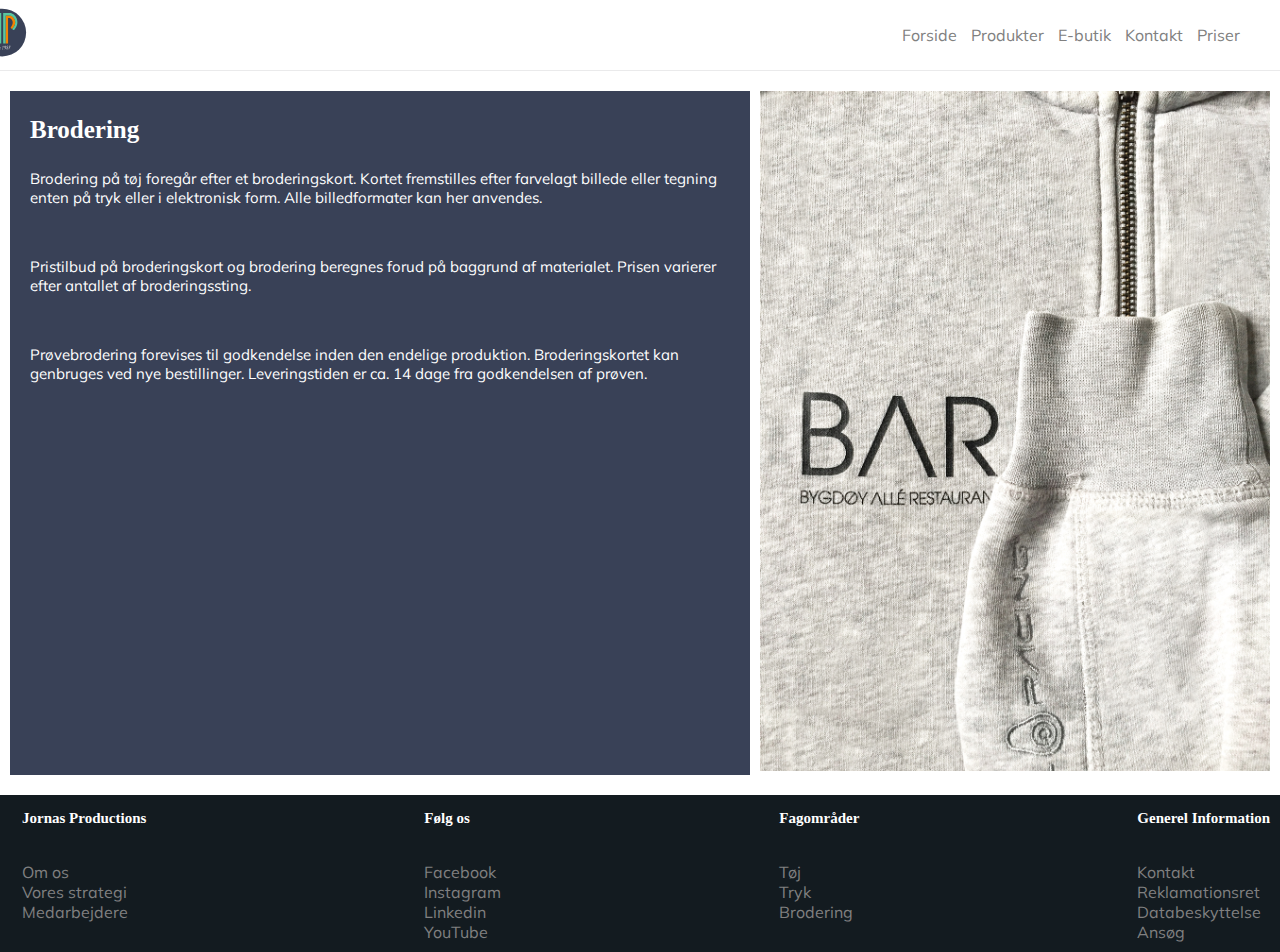
==== brodering.html @ 53febc70 "tryk og brodering -billeder" ====
<!DOCTYPE html>
<html lang="">

<head>
    <meta charset="utf-8">
    <meta name="viewport" content="width=device-width, initial-scale=1.0">
    <title></title>
    <link rel="stylesheet" href="brodering.css" type="text/css">
    <link href="https://fonts.googleapis.com/css?family=Muli" rel="stylesheet">
    <link rel="apple-touch-icon" sizes="180x180" href="ikoner/apple-touch-icon.png">
    <link rel="icon" type="image/png" sizes="32x32" href="ikoner/favicon-32x32.png">
    <link rel="icon" type="image/png" sizes="16x16" href="ikoner/favicon-16x16.png">
    <link rel="manifest" href="ikoner/site.webmanifest">
    <link rel="mask-icon" href="ikoner/safari-pinned-tab.svg" color="#5bbad5">
    <link rel="shortcut icon" href="ikoner/favicon.ico">
    <meta name="msapplication-TileColor" content="#da532c">
    <meta name="msapplication-config" content="ikoner/browserconfig.xml">
    <meta name="theme-color" content="#ffffff">
</head>

<body>
    <header>
        <div class="nav">
            <div class="logo">
                <img src="billeder/logo.svg">
            </div>
            <label for="toggle">&#9776;</label>
            <input type="checkbox" id="toggle" />
            <div class="menu">
                <a href="index.html">Forside</a>
                <a href="index.html#top">Produkter</a>
                <a href="http://www.jornas-butik.dk/">E-butik</a>
                <a href="index.html#bottom">Kontakt</a>
                <a href="priser.html">Priser</a>
            </div>
        </div>
    </header>

    <section id="priser">
        <div class="sectionwrapper">
            <div class="txt">
                <h3>Brodering</h3>

                <p>Brodering på tøj foregår efter et broderingskort. Kortet fremstilles efter farvelagt billede eller tegning enten på tryk eller i elektronisk form. Alle billedformater kan her anvendes.</p>
                <br>

                <p>Pristilbud på broderingskort og brodering beregnes forud på baggrund af materialet. Prisen varierer efter antallet af broderingssting.</p>
                <br>

                <p>Prøvebrodering forevises til godkendelse inden den endelige produktion. Broderingskortet kan genbruges ved nye bestillinger. Leveringstiden er ca. 14 dage fra godkendelsen af prøven.</p>



            </div>

            <div class="img">
                <img src="billeder/print_hoodie.png.jpg" alt="print">
            </div>


        </div>

    </section>

    <footer>
        <div class="wrapper">
            <div class="col1">
                <h3>Jornas Productions</h3>
                <br>
                <a href="jornas.dk">
                    Om os
                </a>
                <br>
                <a href="jornas.dk">
                    Vores strategi
                </a>
                <br>
                <a href="jornas.dk">
                    Medarbejdere
                </a>
                <br>
            </div>
            <div class="col2">
                <h3>Følg os</h3>
                <br>
                <a href="jornas.dk">
                    Facebook
                </a>
                <br>
                <a href="jornas.dk">
                    Instagram
                </a>
                <br>
                <a href="jornas.dk">
                    Linkedin
                </a>
                <br>
                <a href="jornas.dk">
                    YouTube
                </a>
                <br>
            </div>
            <div class="col3">
                <h3>Fagområder</h3>
                <br>
                <a href="jornas.dk">
                    Tøj
                </a>
                <br>
                <a href="jornas.dk">
                    Tryk
                </a>
                <br>
                <a href="jornas.dk">
                    Brodering
                </a>
                <br>
            </div>
            <div class="col4">
                <h3>Generel Information</h3>
                <br>
                <a href="jornas.dk">
                    Kontakt
                </a>
                <br>
                <a href="jornas.dk">
                    Reklamationsret
                </a>
                <br>
                <a href="jornas.dk">
                    Databeskyttelse
                </a>
                <br>
                <a href="jornas.dk">
                    Ansøg
                </a>
                <br>
            </div>
        </div>
    </footer>

    <script src=""></script>
</body></html>
---- brodering.css ----
img {
    width: 100%;
}

body {
    margin: 0;
}

html {
    font-family: 'Muli', sans-serif;
}


.nav {
    display: flex;
    border-bottom: 1px solid #EAEAEB;
    text-align: right;
    height: 70px;
    line-height: 70px;
    background-color: white;
    position: relative;
    justify-content: space-between;
}

.nav img {
    width: 70%;
    height: 70%;
    position: absolute;
    right: 830px;
    top: 8px;
}

.logo {
    flex-grow: 1;
}

.menu {
    margin: 0 30px 0 0;
    flex-grow: 1;
}

.menu a {
    clear: right;
    text-decoration: none;
    color: gray;
    margin 0 10px;
    padding-right: 10px;
    line-height: 70px;
    position: relative;
}

span {
    color: #54D17A;
}

label {
    margin: 0 40px 0 0;
    font-size: 26px;
    line-height: 70px;
    display: none;
    width: 26px;
    float: right;
}

#toggle {
    display: none;
}

@media only screen and (max-width: 500px) {
    .nav img {
        width: 70%;
        height: 70%;
        position: absolute;
        right: 275px;
    }

}


@media only screen and (max-width: 500px) {
    label {
        display: block;
        cursor: pointer;
        position: relative;

    }

    .menu {
        text-align: center;
        width: 100%;
        display: none;
        z-index: 1;
        position: absolute;
        top: 16vw;
    }

    .menu a {
        display: block;
        border-bottom: 1px solid #EAEAEB;
        margin: 0px;
        background-color: white;

    }

    #toggle:checked + .menu {
        display: block;
        background-color: white;
    }
}

.menu a:hover {
    text-decoration: underline;

}

/******SLUT PÅ HEADER*****/




/*****START PÅ PRIS-SIDE*****/

h3 {
    font-family: 'Merriweather', serif;
    font-size: 25px;
    font-weight: bold;
}

/*parent*/
.sectionwrapper {
    display: flex;
    flex-wrap: wrap;

    /* varför fuckar hela sitet med flex-wrap på?*/
    padding-top: 20px;


}

/*child*/
.txt {
    flex-grow: 1;
    flex-basis: 700px;
    margin: 0 10px;
    margin-bottom: 20px;
    background-color: #394157;
    color: white;
    padding-left: 20px;
    padding-right: 10px;
}

.img {
    flex-grow: 1;
    flex-basis: 500px;
    width: 35%;
    height: 35%;
    margin-bottom: 20px;
    margin-right: 10px;


}


/******FOOTER******/

footer {
    background-color: #131b20;
    color: grey;
}

footer a {
    color: grey;
    text-decoration: none;
}

footer h3 {
    font-size: 15px;
    color: white;
}

.wrapper {
    display: flex;
    justify-content: space-between;
    padding-left: 22px;
    padding-right: 10px;
    padding-bottom: 10px;
}

footer a:hover {
    color: white;
}

p {

    font-size: 15px;
}

.txt a {
    color: white;
    text-decoration: none;
    font-weight: bold;
}

.txt a:hover {
    text-decoration: underline;
}
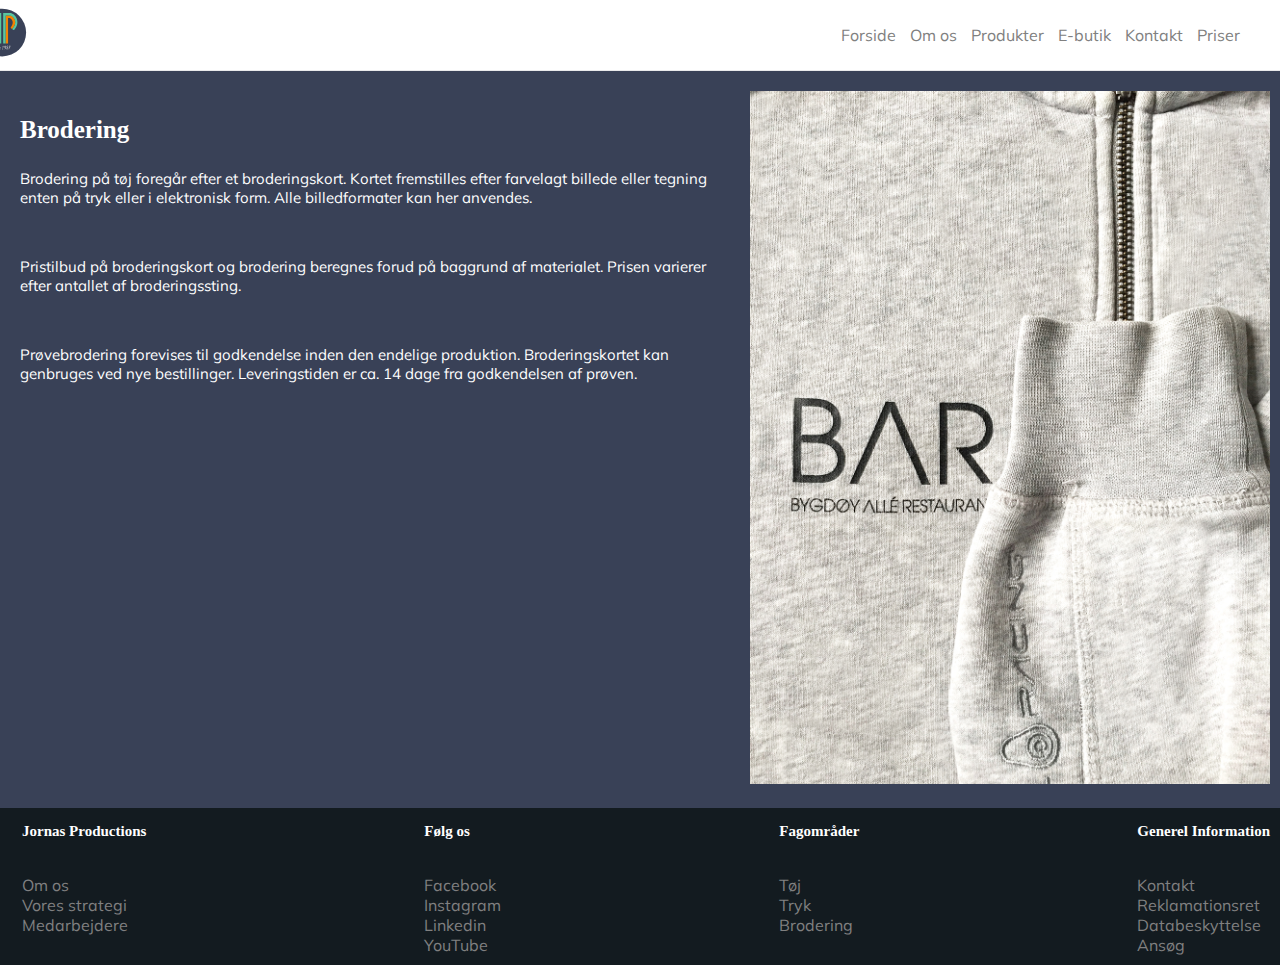
==== commit a1e15422: "om sektion added" ====
--- a/brodering.html
+++ b/brodering.html
@@ -4,8 +4,8 @@
 <head>
     <meta charset="utf-8">
     <meta name="viewport" content="width=device-width, initial-scale=1.0">
-    <title></title>
-    <link rel="stylesheet" href="brodering.css" type="text/css">
+    <title>Brodering</title>
+    <link rel="stylesheet" href="produktside.css" type="text/css">
     <link href="https://fonts.googleapis.com/css?family=Muli" rel="stylesheet">
     <link rel="apple-touch-icon" sizes="180x180" href="ikoner/apple-touch-icon.png">
     <link rel="icon" type="image/png" sizes="32x32" href="ikoner/favicon-32x32.png">
@@ -28,6 +28,7 @@
             <input type="checkbox" id="toggle" />
             <div class="menu">
                 <a href="index.html">Forside</a>
+                <a href="om.html">Om os</a>
                 <a href="index.html#top">Produkter</a>
                 <a href="http://www.jornas-butik.dk/">E-butik</a>
                 <a href="index.html#bottom">Kontakt</a>
@@ -35,47 +36,44 @@
             </div>
         </div>
     </header>
+    <div class="sectionwrapper">
+        <div class="txt">
+            <h3>Brodering</h3>
 
-    <section id="priser">
-        <div class="sectionwrapper">
-            <div class="txt">
-                <h3>Brodering</h3>
+            <p>Brodering på tøj foregår efter et broderingskort. Kortet fremstilles efter farvelagt billede eller tegning enten på tryk eller i elektronisk form. Alle billedformater kan her anvendes.</p>
+            <br>
 
-                <p>Brodering på tøj foregår efter et broderingskort. Kortet fremstilles efter farvelagt billede eller tegning enten på tryk eller i elektronisk form. Alle billedformater kan her anvendes.</p>
-                <br>
+            <p>Pristilbud på broderingskort og brodering beregnes forud på baggrund af materialet. Prisen varierer efter antallet af broderingssting.</p>
+            <br>
 
-                <p>Pristilbud på broderingskort og brodering beregnes forud på baggrund af materialet. Prisen varierer efter antallet af broderingssting.</p>
-                <br>
+            <p>Prøvebrodering forevises til godkendelse inden den endelige produktion. Broderingskortet kan genbruges ved nye bestillinger. Leveringstiden er ca. 14 dage fra godkendelsen af prøven.</p>
 
-                <p>Prøvebrodering forevises til godkendelse inden den endelige produktion. Broderingskortet kan genbruges ved nye bestillinger. Leveringstiden er ca. 14 dage fra godkendelsen af prøven.</p>
-
-
-
-            </div>
-
-            <div class="img">
-                <img src="billeder/print_hoodie.png.jpg" alt="print">
-            </div>
 
 
         </div>
 
+        <div class="img">
+            <img src="billeder/print_hoodie.png.jpg" alt="print">
+        </div>
+
+
+    </div>
+
     </section>
-
     <footer>
         <div class="wrapper">
             <div class="col1">
                 <h3>Jornas Productions</h3>
                 <br>
-                <a href="jornas.dk">
+                <a href="http://www.jornas.dk">
                     Om os
                 </a>
                 <br>
-                <a href="jornas.dk">
+                <a href="http://www.jornas.dk">
                     Vores strategi
                 </a>
                 <br>
-                <a href="jornas.dk">
+                <a href="http://www.jornas.dk">
                     Medarbejdere
                 </a>
                 <br>
@@ -83,19 +81,19 @@
             <div class="col2">
                 <h3>Følg os</h3>
                 <br>
-                <a href="jornas.dk">
+                <a href="http://www.jornas.dk">
                     Facebook
                 </a>
                 <br>
-                <a href="jornas.dk">
+                <a href="http://www.jornas.dk">
                     Instagram
                 </a>
                 <br>
-                <a href="jornas.dk">
+                <a href="http://www.jornas.dk">
                     Linkedin
                 </a>
                 <br>
-                <a href="jornas.dk">
+                <a href="http://www.jornas.dk">
                     YouTube
                 </a>
                 <br>
@@ -103,15 +101,15 @@
             <div class="col3">
                 <h3>Fagområder</h3>
                 <br>
-                <a href="jornas.dk">
+                <a href="http://www.jornas.dk">
                     Tøj
                 </a>
                 <br>
-                <a href="jornas.dk">
+                <a href="http://www.jornas.dk">
                     Tryk
                 </a>
                 <br>
-                <a href="jornas.dk">
+                <a href="http://www.jornas.dk">
                     Brodering
                 </a>
                 <br>
@@ -119,19 +117,19 @@
             <div class="col4">
                 <h3>Generel Information</h3>
                 <br>
-                <a href="jornas.dk">
+                <a href="http://www.jornas.dk">
                     Kontakt
                 </a>
                 <br>
-                <a href="jornas.dk">
+                <a href="http://www.jornas.dk">
                     Reklamationsret
                 </a>
                 <br>
-                <a href="jornas.dk">
+                <a href="http://www.jornas.dk">
                     Databeskyttelse
                 </a>
                 <br>
-                <a href="jornas.dk">
+                <a href="http://www.jornas.dk">
                     Ansøg
                 </a>
                 <br>
@@ -139,5 +137,6 @@
         </div>
     </footer>
 
-    <script src=""></script>
-</body></html>
+</body>
+
+</html>
--- a/produktside.css
+++ b/produktside.css
@@ -0,0 +1,251 @@
+img {
+    width: 100%;
+}
+
+body {
+    margin: 0;
+}
+
+html {
+    font-family: 'Muli', sans-serif;
+}
+
+
+.nav {
+    display: flex;
+    border-bottom: 1px solid #EAEAEB;
+    text-align: right;
+    height: 70px;
+    line-height: 70px;
+    background-color: white;
+    position: relative;
+    justify-content: space-between;
+}
+
+.nav img {
+    width: 70%;
+    height: 70%;
+    position: absolute;
+    right: 830px;
+    top: 8px;
+}
+
+.logo {
+    flex-grow: 1;
+}
+
+.menu {
+    margin: 0 30px 0 0;
+    flex-grow: 1;
+}
+
+.menu a {
+    clear: right;
+    text-decoration: none;
+    color: gray;
+    margin 0 10px;
+    padding-right: 10px;
+    line-height: 70px;
+    position: relative;
+}
+
+span {
+    color: #54D17A;
+}
+
+label {
+    margin: 0 40px 0 0;
+    font-size: 26px;
+    line-height: 70px;
+    display: none;
+    width: 26px;
+    float: right;
+}
+
+#toggle {
+    display: none;
+}
+
+@media only screen and (max-width: 500px) {
+    .nav img {
+        width: 70%;
+        height: 70%;
+        position: absolute;
+        right: 275px;
+    }
+
+}
+
+
+@media only screen and (max-width: 500px) {
+    label {
+        display: block;
+        cursor: pointer;
+        position: relative;
+
+    }
+
+    .menu {
+        text-align: center;
+        width: 100%;
+        display: none;
+        z-index: 1;
+        position: absolute;
+        top: 16vw;
+    }
+
+    .menu a {
+        display: block;
+        border-bottom: 1px solid #EAEAEB;
+        margin: 0px;
+        background-color: white;
+
+    }
+
+    #toggle:checked + .menu {
+        display: block;
+        background-color: white;
+    }
+}
+
+.menu a:hover {
+    text-decoration: underline;
+
+}
+
+/******SLUT PÅ HEADER*****/
+
+
+h3 {
+    font-family: 'Merriweather', serif;
+    font-size: 25px;
+    font-weight: bold;
+}
+
+/*parent*/
+.sectionwrapper {
+    display: flex;
+    flex-wrap: wrap;
+
+    /* varför fuckar hela sitet med flex-wrap på?*/
+    padding-top: 20px;
+    background-color: #394157;
+
+
+}
+
+/*child*/
+.txt {
+    flex-grow: 1;
+    flex-basis: 700px;
+    padding: 0 10px;
+    padding-bottom: 20px;
+    color: white;
+    padding-left: 20px;
+    padding-right: 10px;
+}
+
+.img {
+    flex-grow: 1;
+    flex-basis: 500px;
+    width: 35%;
+    height: 35%;
+    padding-bottom: 20px;
+    padding-right: 10px;
+
+
+}
+
+
+/******FOOTER******/
+
+footer {
+    background-color: #131b20;
+    color: grey;
+}
+
+footer a {
+    color: grey;
+    text-decoration: none;
+}
+
+footer h3 {
+    font-size: 15px;
+    color: white;
+}
+
+.wrapper {
+    display: flex;
+    justify-content: space-between;
+    padding-left: 22px;
+    padding-right: 10px;
+    padding-bottom: 10px;
+}
+
+footer a:hover {
+    color: white;
+}
+
+p {
+
+    font-size: 15px;
+}
+
+.txt a {
+    color: white;
+    text-decoration: none;
+    font-weight: bold;
+}
+
+.txt a:hover {
+    text-decoration: underline;
+}
+
+/*BOTTOM*/
+
+.bottom {
+    display: flex;
+    align-items: center;
+    flex-grow: 1;
+    background-color: #6b7389;
+    color: white;
+}
+
+.bottom img {}
+
+.bottom .img {
+    display: flex;
+}
+
+video {
+    text-align: center;
+    display: block;
+    width: auto;
+    margin: 0 auto;
+    padding-top: 10px;
+    padding-bottom: 10px;
+
+}
+
+.omtxt {
+    padding-left: 110px;
+    padding-right: 110px;
+}
+
+.mapouter {
+    padding-top: 50px;
+    padding-right: 20px;
+    padding-bottom: 10px;
+    height: 500px;
+    width: 600px;
+}
+
+.gmap_canvas {
+    background: none !important;
+    height: 500px;
+    width: 600px;
+}
+
+.top {
+    background-color: #394157;
+}
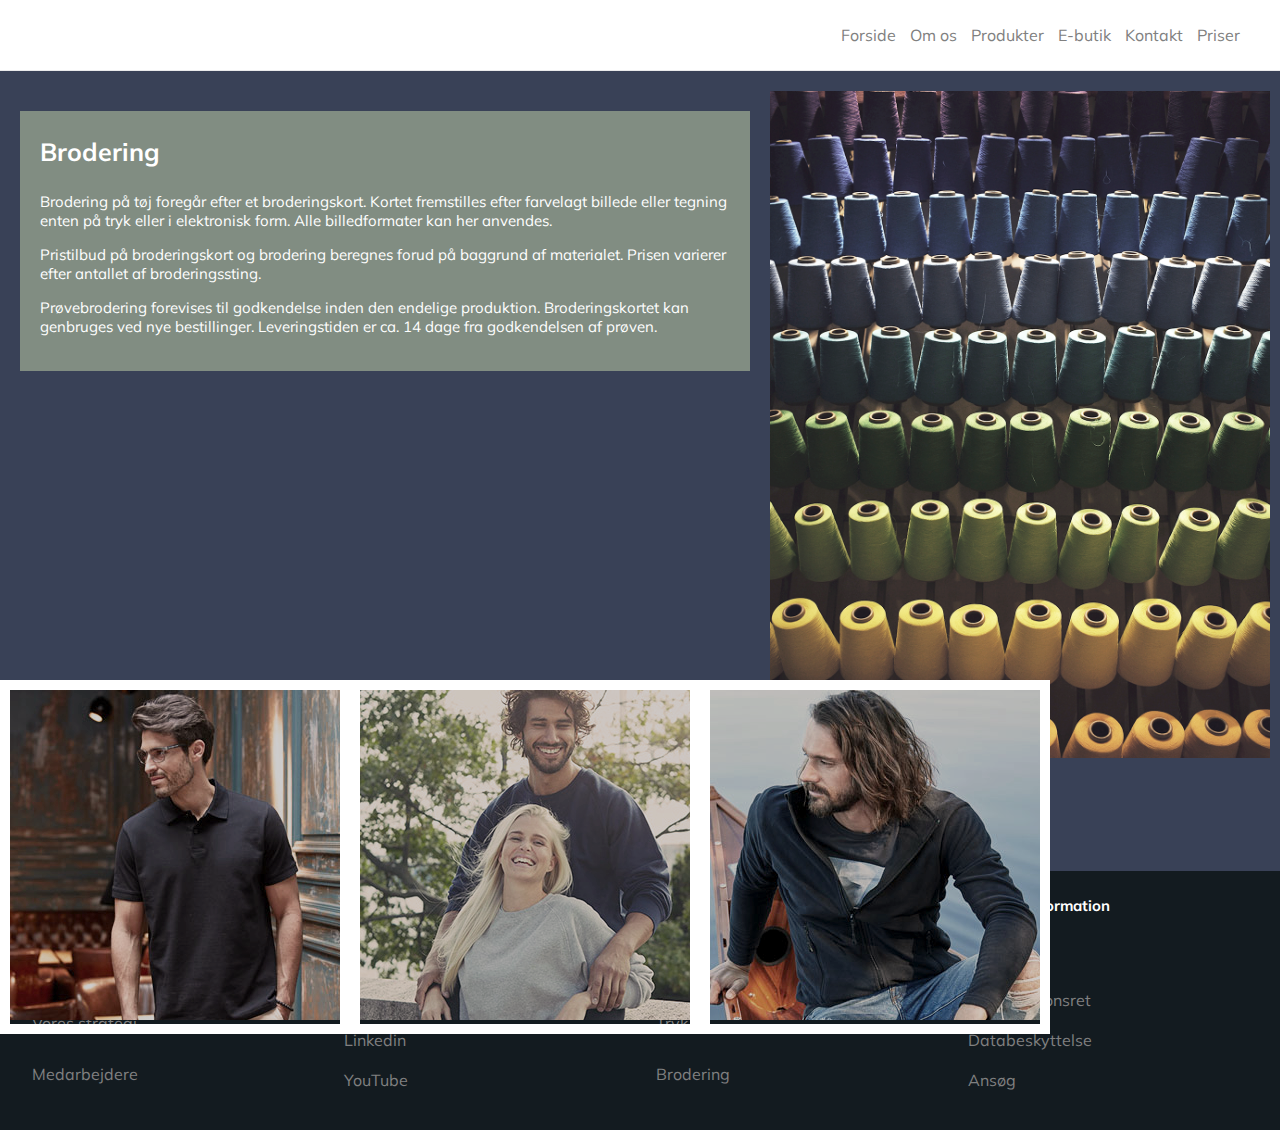
==== commit 5367e07d: "done" ====
--- a/brodering.html
+++ b/brodering.html
@@ -1,5 +1,5 @@
 <!DOCTYPE html>
-<html lang="">
+<html lang="da">
 
 <head>
     <meta charset="utf-8">
@@ -16,14 +16,12 @@
     <meta name="msapplication-TileColor" content="#da532c">
     <meta name="msapplication-config" content="ikoner/browserconfig.xml">
     <meta name="theme-color" content="#ffffff">
+    <meta name="robots" content="noindex">
 </head>
 
 <body>
     <header>
         <div class="nav">
-            <div class="logo">
-                <img src="billeder/logo.svg">
-            </div>
             <label for="toggle">&#9776;</label>
             <input type="checkbox" id="toggle" />
             <div class="menu">
@@ -41,11 +39,7 @@
             <h3>Brodering</h3>
 
             <p>Brodering på tøj foregår efter et broderingskort. Kortet fremstilles efter farvelagt billede eller tegning enten på tryk eller i elektronisk form. Alle billedformater kan her anvendes.</p>
-            <br>
-
             <p>Pristilbud på broderingskort og brodering beregnes forud på baggrund af materialet. Prisen varierer efter antallet af broderingssting.</p>
-            <br>
-
             <p>Prøvebrodering forevises til godkendelse inden den endelige produktion. Broderingskortet kan genbruges ved nye bestillinger. Leveringstiden er ca. 14 dage fra godkendelsen af prøven.</p>
 
 
@@ -53,16 +47,25 @@
         </div>
 
         <div class="img">
-            <img src="billeder/print_hoodie.png.jpg" alt="print">
+            <img src="produktbilleder/brodering_front.png" alt="brodering">
         </div>
-
-
     </div>
 
-    </section>
+    <div id="sectionwrapper3">
+        <div id="col">
+            <img src="produktbilleder/bild_7.png" alt="produkt7">
+        </div>
+        <div id="col">
+            <img src="produktbilleder/bild_3.png" alt="produkt3">
+
+        </div>
+        <div id="col">
+            <img src="produktbilleder/bild_9.png" alt="produkt9"> </div>
+    </div>
+
     <footer>
         <div class="wrapper">
-            <div class="col1">
+            <div class="col">
                 <h3>Jornas Productions</h3>
                 <br>
                 <a href="http://www.jornas.dk">
@@ -78,7 +81,7 @@
                 </a>
                 <br>
             </div>
-            <div class="col2">
+            <div class="col">
                 <h3>Følg os</h3>
                 <br>
                 <a href="http://www.jornas.dk">
@@ -98,7 +101,7 @@
                 </a>
                 <br>
             </div>
-            <div class="col3">
+            <div class="col">
                 <h3>Fagområder</h3>
                 <br>
                 <a href="http://www.jornas.dk">
@@ -114,7 +117,7 @@
                 </a>
                 <br>
             </div>
-            <div class="col4">
+            <div class="col">
                 <h3>Generel Information</h3>
                 <br>
                 <a href="http://www.jornas.dk">
--- a/produktside.css
+++ b/produktside.css
@@ -78,6 +78,14 @@
 
 
 @media only screen and (max-width: 500px) {
+
+    header {
+        position: fixed;
+        background-color: white;
+        width: 100%;
+        z-index: 1;
+    }
+
     label {
         display: block;
         cursor: pointer;
@@ -106,6 +114,7 @@
         display: block;
         background-color: white;
     }
+
 }
 
 .menu a:hover {
@@ -117,7 +126,6 @@
 
 
 h3 {
-    font-family: 'Merriweather', serif;
     font-size: 25px;
     font-weight: bold;
 }
@@ -132,6 +140,51 @@
     background-color: #394157;
 
 
+}
+
+#sectionwrapper {
+    display: flex;
+    flex-wrap: nowrap;
+    flex-direction: row;
+
+    position: absolute;
+    left: 1vw;
+    bottom: -1vw;
+}
+
+#sectionwrapper #col {
+    border: solid white 10px;
+    margin 10px;
+}
+
+#sectionwrapper2 {
+    display: flex;
+    flex-wrap: nowrap;
+    flex-direction: row;
+
+    position: absolute;
+    left: 0vw;
+    bottom: -10.5vw;
+}
+
+#sectionwrapper3 {
+    display: flex;
+    flex-wrap: nowrap;
+    flex-direction: row;
+
+    position: absolute;
+    left: 0vw;
+    bottom: -10.5vw;
+}
+
+#sectionwrapper2 #col {
+    border: solid white 10px;
+    margin 10px;
+}
+
+#sectionwrapper3 #col {
+    border: solid white 10px;
+    margin 10px;
 }
 
 /*child*/
@@ -156,6 +209,11 @@
 
 }
 
+#produktbilleder {
+    width: 300px;
+    height: 300px;
+}
+
 
 /******FOOTER******/
 
@@ -191,6 +249,12 @@
     font-size: 15px;
 }
 
+.txt {
+    background-color: #818D82;
+    margin: 20px;
+    margin-bottom: 500px;
+}
+
 .txt a {
     color: white;
     text-decoration: none;
@@ -205,10 +269,35 @@
 
 .bottom {
     display: flex;
-    align-items: center;
-    flex-grow: 1;
+    flex-wrap: wrap;
+    flex-direction: row;
+    justify-content: space-between;
     background-color: #6b7389;
     color: white;
+}
+
+.content1 {
+    flex-grow: 1;
+    flex-basis: 500px;
+    background-color: #818D82;
+    margin: 50px;
+}
+
+.content2 {
+    flex-grow: 1;
+    flex-basis: 600px
+}
+
+.col {
+    /* Parent */
+    display: flex;
+    justify-content: space-between;
+    flex-direction: column;
+    margin: 10px;
+
+    /* Child */
+    flex-grow: 1;
+    flex-basis: 400px;
 }
 
 .bottom img {}
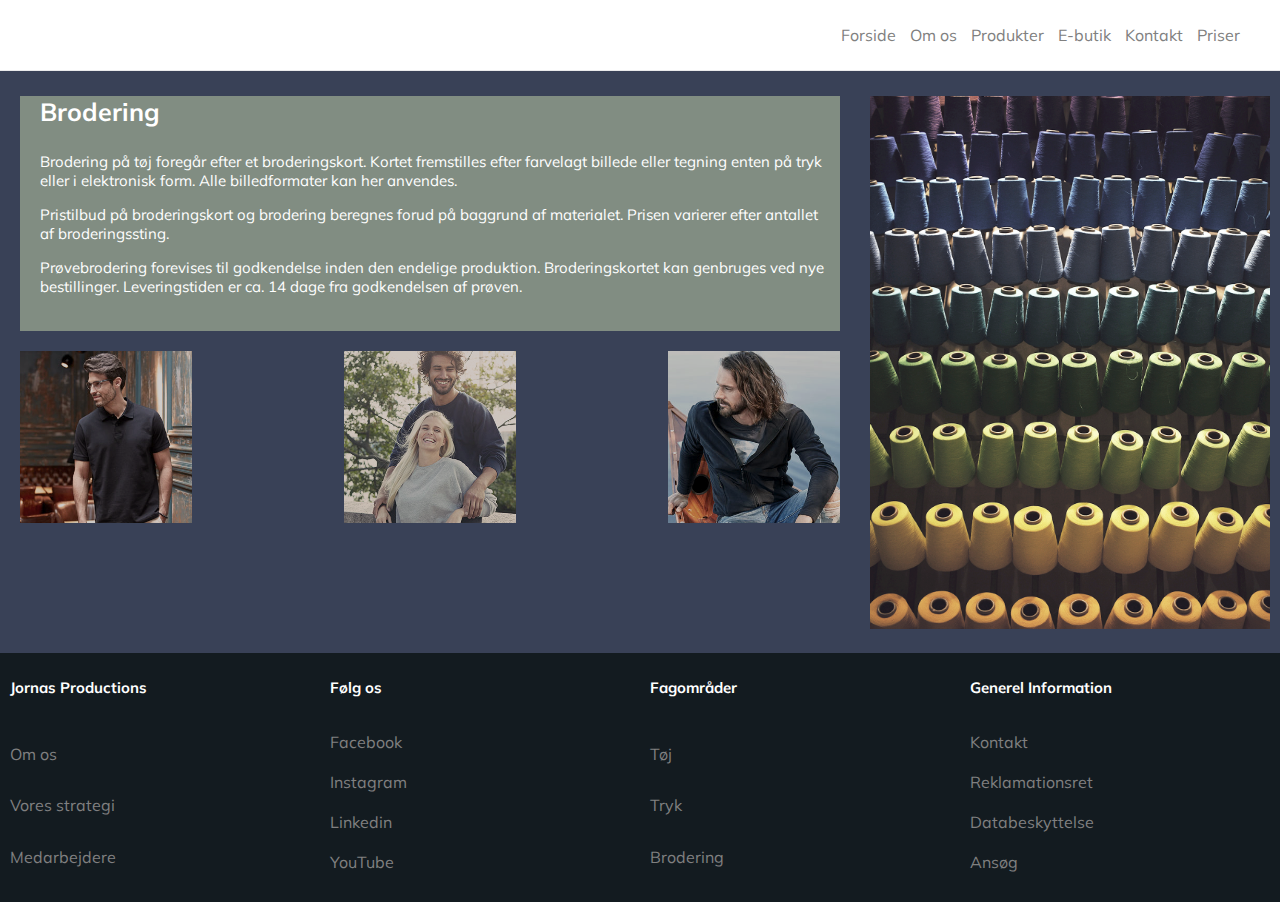
==== commit 45840bb4: "fjernet position absolute" ====
--- a/brodering.html
+++ b/brodering.html
@@ -34,33 +34,27 @@
             </div>
         </div>
     </header>
+
     <div class="sectionwrapper">
-        <div class="txt">
-            <h3>Brodering</h3>
+        <div class="left">
+            <div class="txt">
+                <h3>Brodering</h3>
 
-            <p>Brodering på tøj foregår efter et broderingskort. Kortet fremstilles efter farvelagt billede eller tegning enten på tryk eller i elektronisk form. Alle billedformater kan her anvendes.</p>
-            <p>Pristilbud på broderingskort og brodering beregnes forud på baggrund af materialet. Prisen varierer efter antallet af broderingssting.</p>
-            <p>Prøvebrodering forevises til godkendelse inden den endelige produktion. Broderingskortet kan genbruges ved nye bestillinger. Leveringstiden er ca. 14 dage fra godkendelsen af prøven.</p>
+                <p>Brodering på tøj foregår efter et broderingskort. Kortet fremstilles efter farvelagt billede eller tegning enten på tryk eller i elektronisk form. Alle billedformater kan her anvendes.</p>
+                <p>Pristilbud på broderingskort og brodering beregnes forud på baggrund af materialet. Prisen varierer efter antallet af broderingssting.</p>
+                <p>Prøvebrodering forevises til godkendelse inden den endelige produktion. Broderingskortet kan genbruges ved nye bestillinger. Leveringstiden er ca. 14 dage fra godkendelsen af prøven.</p>
+            </div>
+            <div class="pics_left">
+                <img src="produktbilleder/bild_7.png" alt="produkt7">
 
+                <img src="produktbilleder/bild_3.png" alt="produkt3">
 
-
+                <img src="produktbilleder/bild_9.png" alt="produkt9">
+            </div>
         </div>
-
-        <div class="img">
+        <div class="right">
             <img src="produktbilleder/brodering_front.png" alt="brodering">
         </div>
-    </div>
-
-    <div id="sectionwrapper3">
-        <div id="col">
-            <img src="produktbilleder/bild_7.png" alt="produkt7">
-        </div>
-        <div id="col">
-            <img src="produktbilleder/bild_3.png" alt="produkt3">
-
-        </div>
-        <div id="col">
-            <img src="produktbilleder/bild_9.png" alt="produkt9"> </div>
     </div>
 
     <footer>
--- a/produktside.css
+++ b/produktside.css
@@ -130,92 +130,10 @@
     font-weight: bold;
 }
 
-/*parent*/
-.sectionwrapper {
-    display: flex;
-    flex-wrap: wrap;
-
-    /* varför fuckar hela sitet med flex-wrap på?*/
-    padding-top: 20px;
-    background-color: #394157;
-
-
-}
-
-#sectionwrapper {
-    display: flex;
-    flex-wrap: nowrap;
-    flex-direction: row;
-
-    position: absolute;
-    left: 1vw;
-    bottom: -1vw;
-}
-
-#sectionwrapper #col {
-    border: solid white 10px;
-    margin 10px;
-}
-
-#sectionwrapper2 {
-    display: flex;
-    flex-wrap: nowrap;
-    flex-direction: row;
-
-    position: absolute;
-    left: 0vw;
-    bottom: -10.5vw;
-}
-
-#sectionwrapper3 {
-    display: flex;
-    flex-wrap: nowrap;
-    flex-direction: row;
-
-    position: absolute;
-    left: 0vw;
-    bottom: -10.5vw;
-}
-
-#sectionwrapper2 #col {
-    border: solid white 10px;
-    margin 10px;
-}
-
-#sectionwrapper3 #col {
-    border: solid white 10px;
-    margin 10px;
-}
-
-/*child*/
-.txt {
-    flex-grow: 1;
-    flex-basis: 700px;
-    padding: 0 10px;
-    padding-bottom: 20px;
-    color: white;
-    padding-left: 20px;
-    padding-right: 10px;
-}
-
-.img {
-    flex-grow: 1;
-    flex-basis: 500px;
-    width: 35%;
-    height: 35%;
-    padding-bottom: 20px;
-    padding-right: 10px;
-
-
-}
-
-#produktbilleder {
-    width: 300px;
-    height: 300px;
-}
 
 
 /******FOOTER******/
+
 
 footer {
     background-color: #131b20;
@@ -235,35 +153,35 @@
 .wrapper {
     display: flex;
     justify-content: space-between;
-    padding-left: 22px;
-    padding-right: 10px;
-    padding-bottom: 10px;
+
+}
+
+.col {
+    /* Parent */
+    display: flex;
+    justify-content: space-between;
+    flex-direction: column;
+    margin: 10px;
+
+    /* Child */
+    flex-grow: 1;
+    flex-basis: 400px;
 }
 
 footer a:hover {
     color: white;
 }
 
+
+footer a:hover {
+    color: white;
+}
+
 p {
 
     font-size: 15px;
 }
 
-.txt {
-    background-color: #818D82;
-    margin: 20px;
-    margin-bottom: 500px;
-}
-
-.txt a {
-    color: white;
-    text-decoration: none;
-    font-weight: bold;
-}
-
-.txt a:hover {
-    text-decoration: underline;
-}
 
 /*BOTTOM*/
 
@@ -276,29 +194,6 @@
     color: white;
 }
 
-.content1 {
-    flex-grow: 1;
-    flex-basis: 500px;
-    background-color: #818D82;
-    margin: 50px;
-}
-
-.content2 {
-    flex-grow: 1;
-    flex-basis: 600px
-}
-
-.col {
-    /* Parent */
-    display: flex;
-    justify-content: space-between;
-    flex-direction: column;
-    margin: 10px;
-
-    /* Child */
-    flex-grow: 1;
-    flex-basis: 400px;
-}
 
 .bottom img {}
 
@@ -338,3 +233,96 @@
 .top {
     background-color: #394157;
 }
+
+.txt {
+    padding: 0 10px;
+    padding-bottom: 20px;
+    color: white;
+    padding-left: 20px;
+    padding-right: 10px;
+    margin: 20px;
+    background-color: #818D82;
+}
+
+.txt a {
+    color: white;
+    text-decoration: none;
+    font-weight: bold;
+}
+
+.txt a:hover {
+    text-decoration: underline;
+}
+
+.sectionwrapper {
+    background-color: #394157;
+    display: flex;
+    flex-wrap: wrap;
+}
+
+.right {
+    flex-grow: 1;
+    flex-basis: 40px;
+    width: 35%;
+    height: 35%;
+    padding-bottom: 20px;
+    padding-right: 10px;
+    padding-top: 25px;
+}
+
+.left {
+    flex-grow: 1;
+    flex-basis: 500px;
+    padding-right: 10px;
+
+}
+
+.pics_left {
+    display: flex;
+    justify-content: space-between;
+    flex-grow: 1;
+    flex-basis: 100px;
+}
+
+.pics_left img {
+    width: 20%;
+    height: 20%;
+    padding-left: 20px;
+    padding-right: 20px;
+}
+
+@media only screen and (max-width: 500px) {
+    .right img {
+        width: 80%;
+        height: 60vw;
+        padding-left: 50px;
+    }
+
+    .wrapper {
+        flex-wrap: wrap;
+    }
+
+    .pics_left {
+        flex-direction: column;
+    }
+
+    .pics_left img {
+        width: 50%;
+        height: 10%;
+        padding-left: 120px;
+        padding-right: 20px;
+    }
+
+}
+
+.content1 {
+    flex-grow: 1;
+    flex-basis: 500px;
+    background-color: #818D82;
+    margin: 50px;
+}
+
+.content2 {
+    flex-grow: 1;
+    flex-basis: 600px
+}
